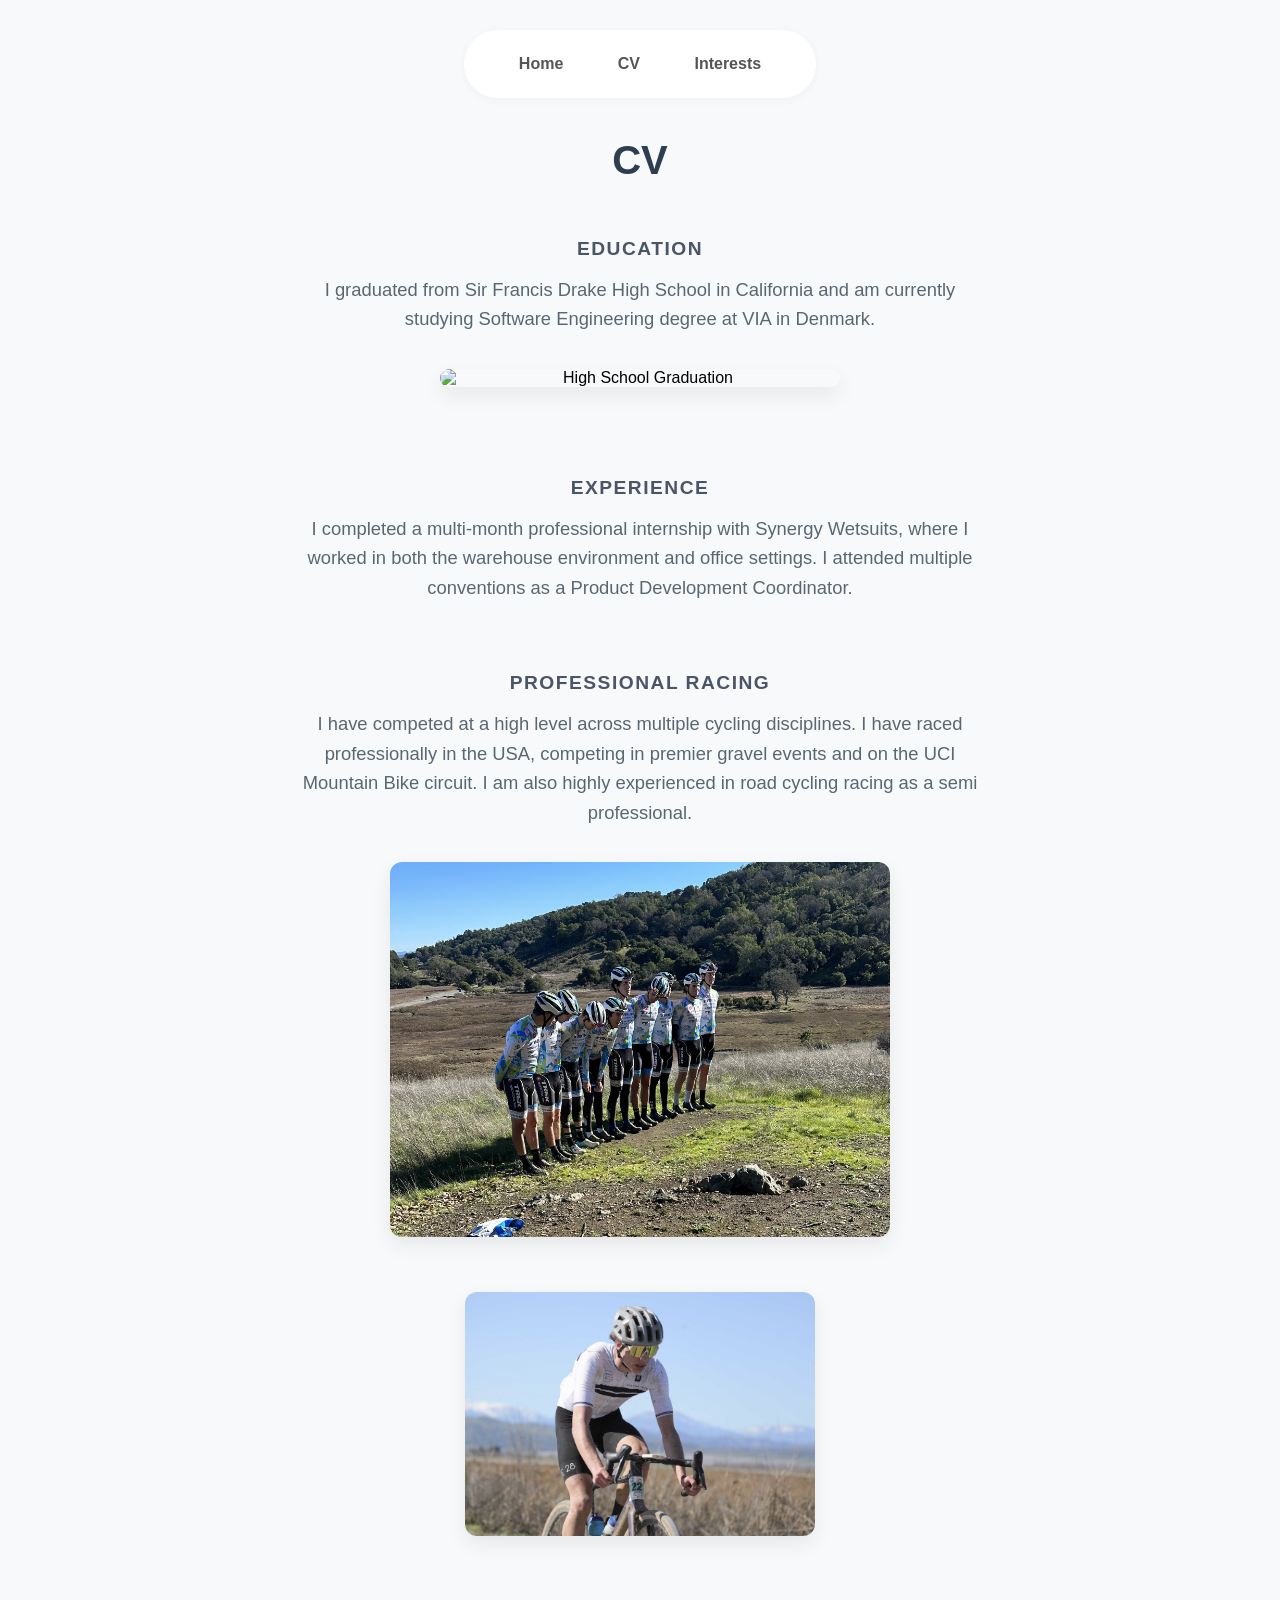
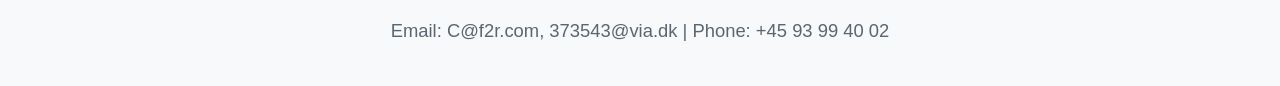
==== CV.html @ f4f2df77 "Add files via upload" ====
<!DOCTYPE html>
<html>
<head>
    <title>Curriculum Vitae</title>
    <link rel="stylesheet" href="style.css">
</head>
<body>

    <nav>
        <a href="index.html">Home</a>
        <a href="CV.html">CV</a>
        <a href="interests.html">Interests</a>
    </nav>

    <h1>CV</h1>

    <h2>Education</h2>
    <p>I graduated from Sir Francis Drake High School in California and am currently studying Software Engineering degree at VIA in Denmark.</p>
    <img src="Graduation.jpg" alt="High School Graduation" width="400">

    <h2>Experience</h2>
    <p>I completed a multi-month professional internship with Synergy Wetsuits, where I worked in both the warehouse environment and office settings. I attended multiple conventions as a Product Development Coordinator.</p>

    <h2>Professional Racing</h2>
    <p>I have competed at a high level across multiple cycling disciplines. I have raced professionally in the USA, competing in premier gravel events and on the UCI Mountain Bike circuit. I am also highly experienced in road cycling racing as a semi professional.</p>
    
    <img src="team_photo.jpg" alt="UCI MTB Team" width="500">
    <img src="Gravel.jpg" alt="Gravel Racing" width="350">



</body>

 <footer>
        <p>Email: C@f2r.com, 373543@via.dk | Phone: +45 93 99 40 02</p>
    </footer>

</html>
---- style.css ----
body {
    background-color: #f7f9fa;
    font-family: "Helvetica Neue", Arial, sans-serif;
    margin: 0;
    display: flex;
    flex-direction: column;
    min-height: 100vh;
    text-align: center;
}

nav {
    background-color: #ffffff;
    padding: 15px 30px;
    margin: 30px auto;
    border-radius: 50px;
    box-shadow: 0 2px 10px rgba(0,0,0,0.04);
    width: fit-content;
}

a {
    text-decoration: none;
    padding: 10px 20px;
    color: #555;
    font-weight: bold;
    border-radius: 30px;
    margin: 0 5px;
    transition: background-color 0.2s ease;
    display: inline-block;
}

a:hover {
    background-color: #eef2f5;
    color: #111;
}

h1 {
    color: #2c3e50;
    font-size: 2.5rem;
    margin-top: 10px;
    margin-bottom: 5px;
}

h2 {
    color: #4a5568;
    font-size: 1.2rem;
    margin-top: 50px;
    margin-bottom: 15px;
    text-transform: uppercase;
    letter-spacing: 1.5px;
}

h3 {
    color: #4a5568;
    font-size: 1.3rem;
    margin-top: 40px; /* Automatically adds space above each new hobby */
    margin-bottom: 10px;
}

p {
    color: #5a6772;
    font-size: 1.15rem;
    line-height: 1.6;
    max-width: 700px;
    margin: 0 auto 20px auto;
    padding: 0 20px;
}

img {
    border-radius: 12px;
    box-shadow: 0 8px 20px rgba(0, 0, 0, 0.08);
    margin: 15px auto 40px auto; /* The 40px bottom margin creates clean separation between hobbies */
    vertical-align: middle;
    max-width: 90%;
    height: auto;
}

footer {
    padding: 40px 20px 20px 20px;
    color: #a0aec0;
    font-size: 0.9rem;
    margin-top: auto; 
}
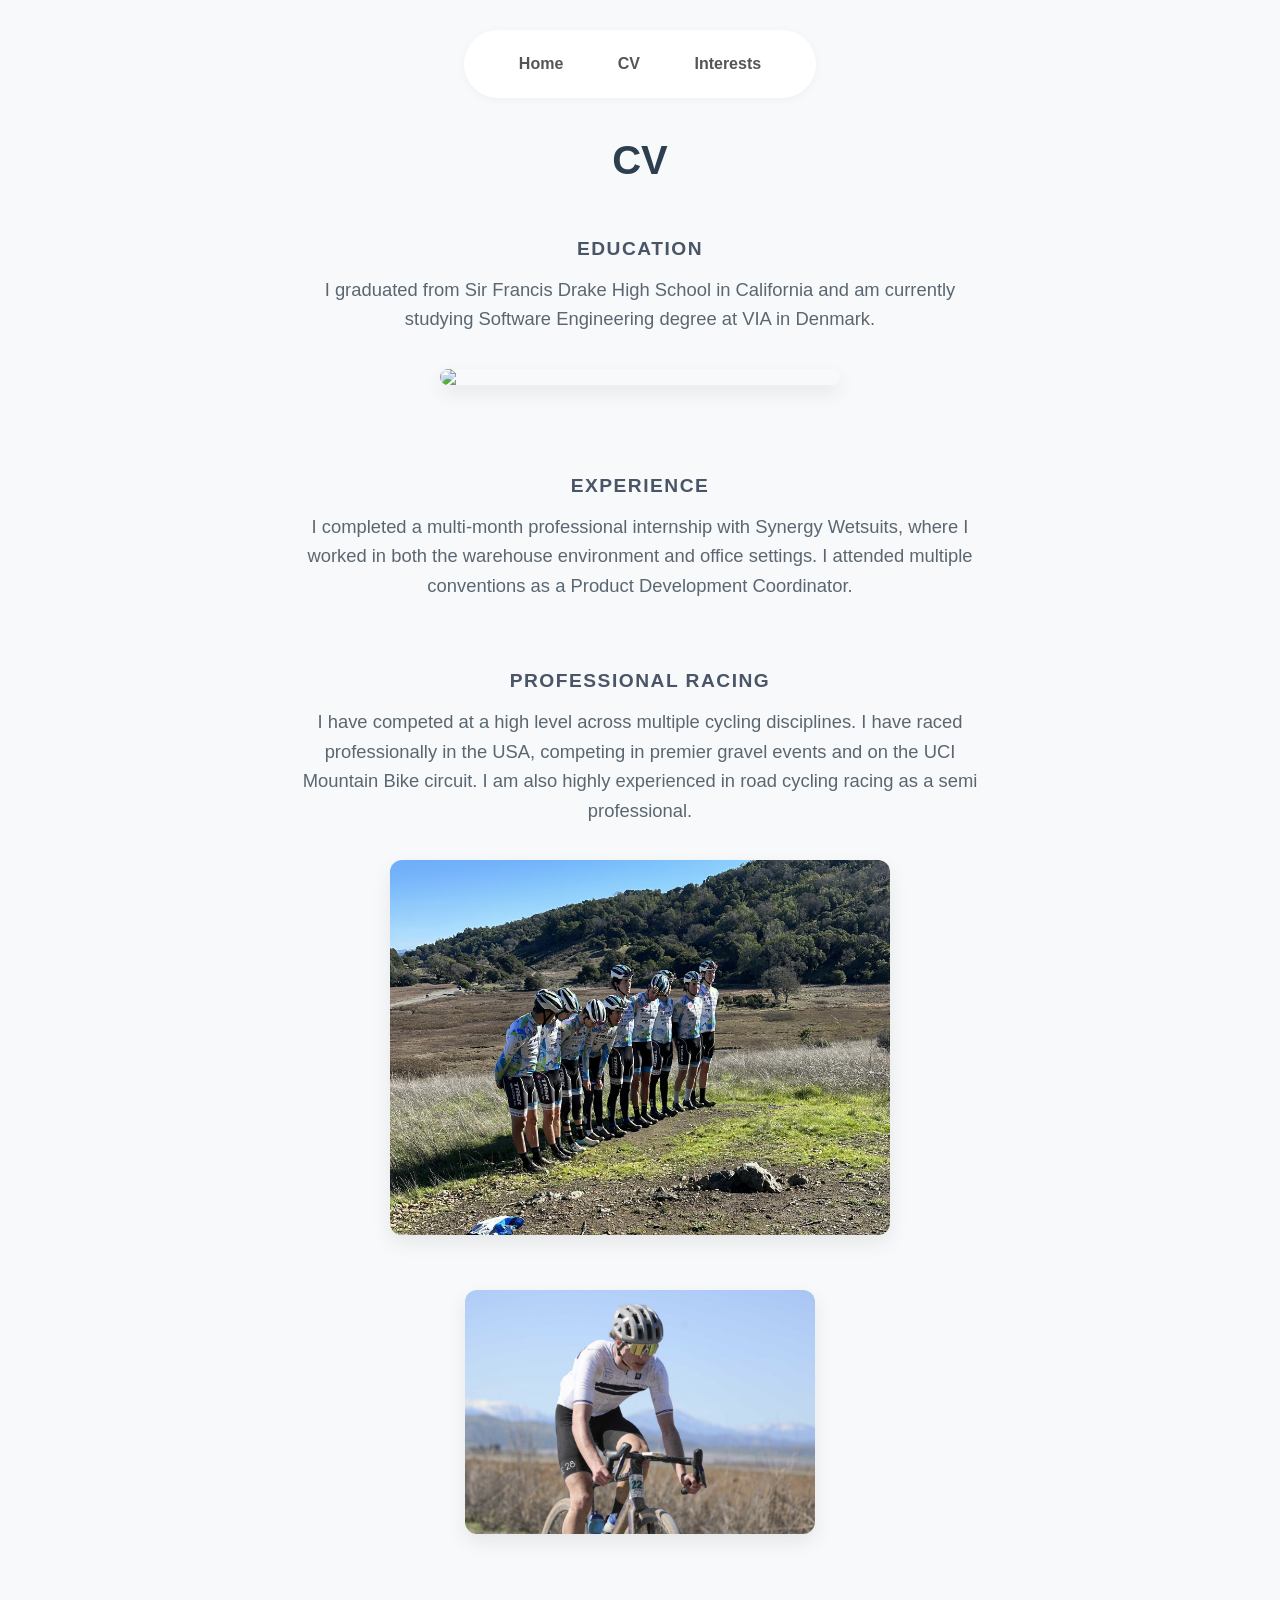
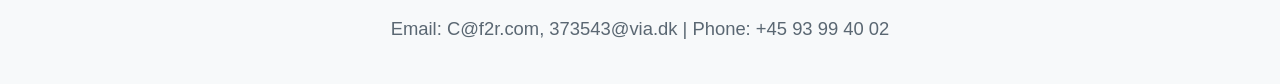
==== commit 867d77d8: "a" ====
--- a/CV.html
+++ b/CV.html
@@ -16,7 +16,7 @@
 
     <h2>Education</h2>
     <p>I graduated from Sir Francis Drake High School in California and am currently studying Software Engineering degree at VIA in Denmark.</p>
-    <img src="Graduation.jpg" alt="High School Graduation" width="400">
+    <img src="Graduation.jpg" width="400">
 
     <h2>Experience</h2>
     <p>I completed a multi-month professional internship with Synergy Wetsuits, where I worked in both the warehouse environment and office settings. I attended multiple conventions as a Product Development Coordinator.</p>
@@ -24,8 +24,8 @@
     <h2>Professional Racing</h2>
     <p>I have competed at a high level across multiple cycling disciplines. I have raced professionally in the USA, competing in premier gravel events and on the UCI Mountain Bike circuit. I am also highly experienced in road cycling racing as a semi professional.</p>
     
-    <img src="team_photo.jpg" alt="UCI MTB Team" width="500">
-    <img src="Gravel.jpg" alt="Gravel Racing" width="350">
+    <img src="team_photo.jpg" width="500">
+    <img src="Gravel.jpg" width="350">
 
 
 
@@ -35,4 +35,4 @@
         <p>Email: C@f2r.com, 373543@via.dk | Phone: +45 93 99 40 02</p>
     </footer>
 
-</html>+</html>
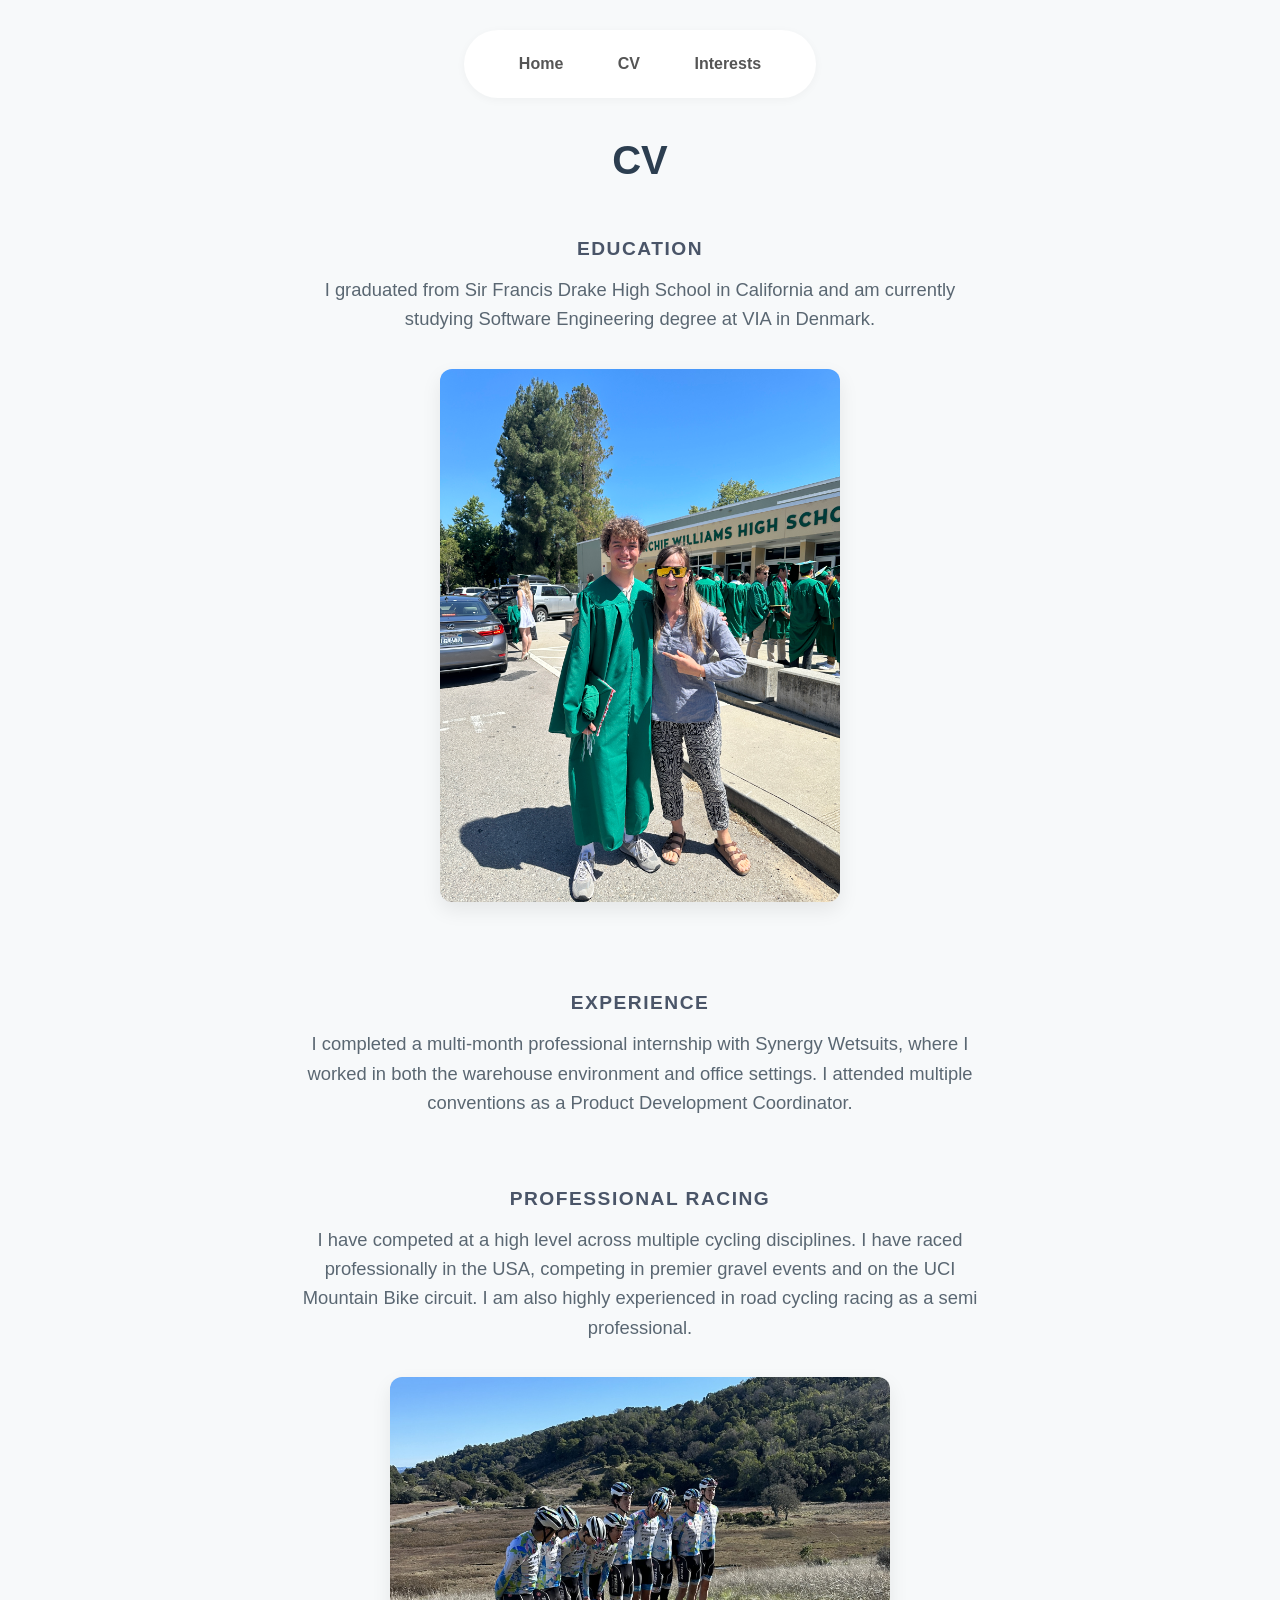
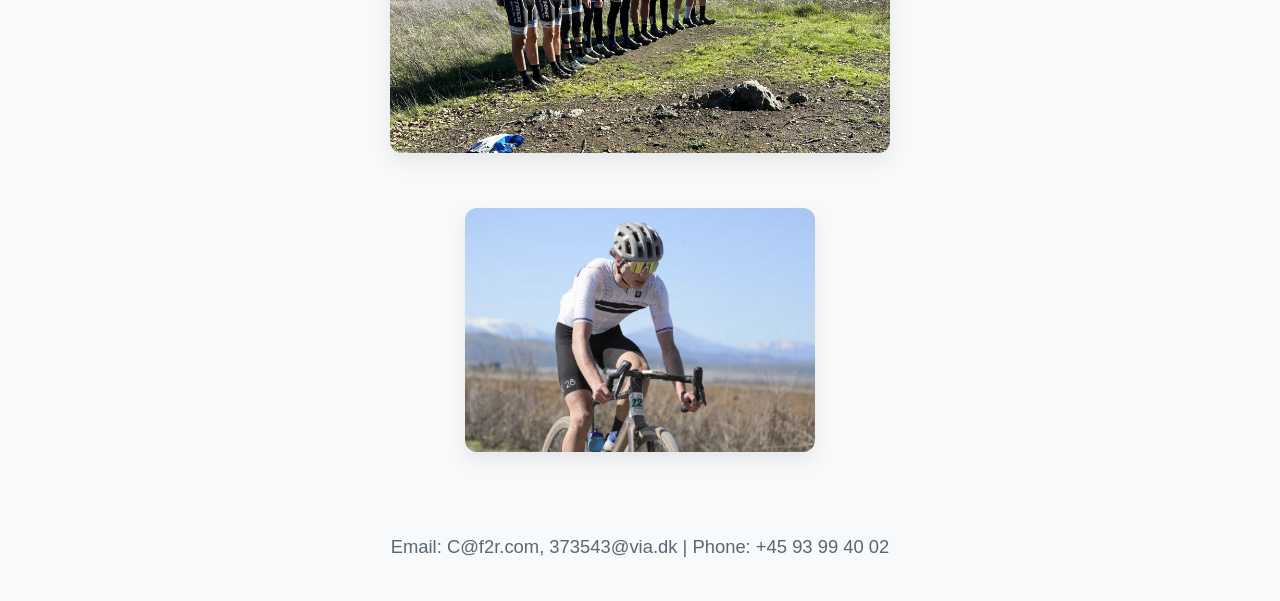
==== commit 6266d402: "image would load Updated image file names for consistency." ====
--- a/CV.html
+++ b/CV.html
@@ -16,7 +16,7 @@
 
     <h2>Education</h2>
     <p>I graduated from Sir Francis Drake High School in California and am currently studying Software Engineering degree at VIA in Denmark.</p>
-    <img src="Graduation.jpg" width="400">
+    <img src="Graduation.JPG" width="400">
 
     <h2>Experience</h2>
     <p>I completed a multi-month professional internship with Synergy Wetsuits, where I worked in both the warehouse environment and office settings. I attended multiple conventions as a Product Development Coordinator.</p>
